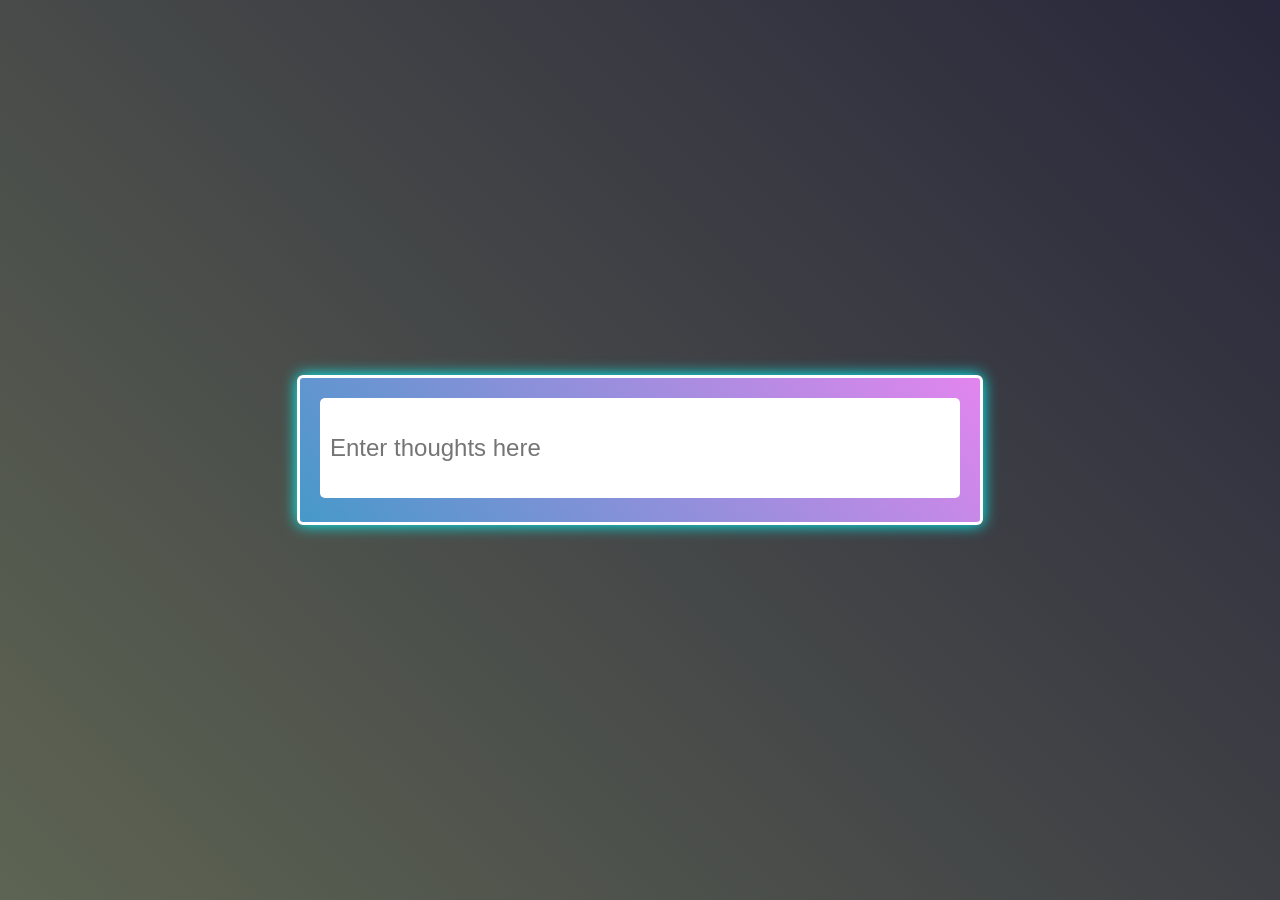
==== index.html @ 5ae9a439 "texarea updated" ====
<!DOCTYPE html>
<html lang="en">
<head>
    <meta charset="UTF-8">
    <meta name="viewport" content="width=device-width, initial-scale=1.0">
    <link rel="stylesheet" href="style.css">
    <title>Note Book</title>
</head>
<body>
    <div class="note-txtarea">
        <textarea placeholder="Enter thoughts here"></textarea>
    </div>
   
</body>
</html>
---- style.css ----
* {
    margin: 0;
    padding: 0;
    box-sizing: border-box;
}
body{
    display: flex;
    justify-content: center;
    align-items: center;
    height: 100vh;
    background-image: linear-gradient(45deg, rgb(94, 100, 83), rgb(40, 39, 59));
}
.note-txtarea{
   padding: 20px;
   background: linear-gradient(45deg, rgb(70, 153, 201), rgb(226, 133, 238));
   box-shadow: 0 0 15px cyan;
   border-radius: 6px;
   border: 3px white solid;
}
textarea{
    padding: 0 0 0 10px;
    font: 1.5em sans-serif;
    width: 50vw;
    height: 100px;
    line-height: 100px;
    resize: none;
    outline: none;  
    border: none;
    box-shadow: none;
    caret-color: black;
    border-radius: 5px;
    
}
textarea:hover{
    outline: none;
    border: none;
    box-shadow: none;
}
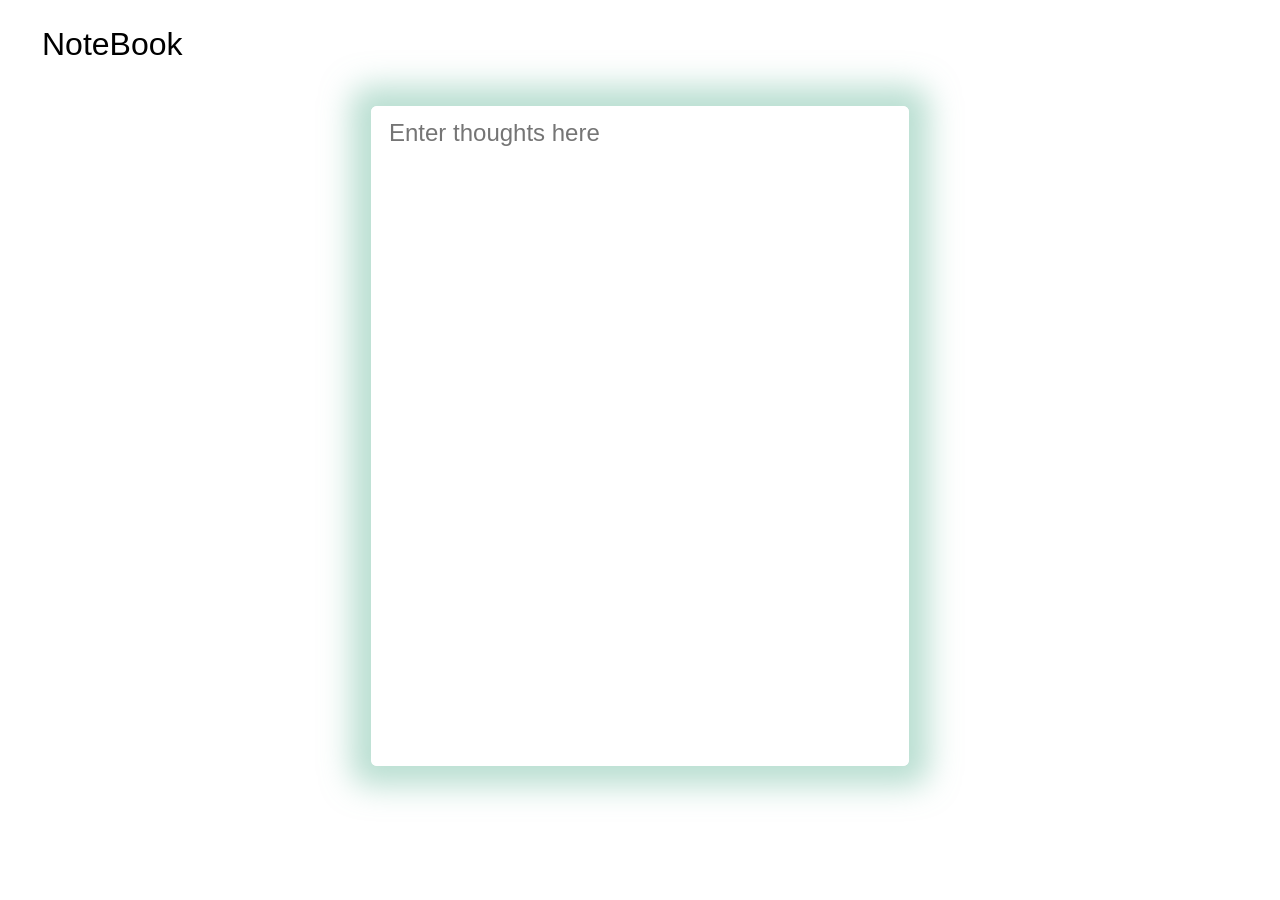
==== commit cc09eca7: "Input area added" ====
--- a/index.html
+++ b/index.html
@@ -7,9 +7,18 @@
     <title>Note Book</title>
 </head>
 <body>
-    <div class="note-txtarea">
+    <header class="header-style">
+        <div class="logo">
+        NoteBook
+        </div>
+    </header>
+
+    <section class="input-section">
+     <div class="note-txtarea">
         <textarea placeholder="Enter thoughts here"></textarea>
     </div>
+    </section>
+    
    
 </body>
 </html>
--- a/style.css
+++ b/style.css
@@ -4,31 +4,41 @@
     box-sizing: border-box;
 }
 body{
+    
+}
+.header-style{
+    margin-top: 1em;
+    height: 10vh;
+}
+
+.input-section{
     display: flex;
-    justify-content: center;
-    align-items: center;
-    height: 100vh;
-    background-image: linear-gradient(45deg, rgb(94, 100, 83), rgb(40, 39, 59));
+   justify-content: center;
+   align-items: center;     
 }
+.logo{
+    font: 2em sans-serif ;
+    padding: 10px;
+    margin-left: 1em;
+}
+
 .note-txtarea{
-   padding: 20px;
-   background: linear-gradient(45deg, rgb(70, 153, 201), rgb(226, 133, 238));
-   box-shadow: 0 0 15px cyan;
+   padding: 10px;
+   box-shadow: 0 0 30px 20px  rgb(118, 192, 166, 0.5);
    border-radius: 6px;
    border: 3px white solid;
 }
 textarea{
-    padding: 0 0 0 10px;
+    padding: 0 0 0 5px;
     font: 1.5em sans-serif;
-    width: 50vw;
-    height: 100px;
-    line-height: 100px;
+    width: 40vw;
+    height: 70vh;
     resize: none;
     outline: none;  
     border: none;
     box-shadow: none;
     caret-color: black;
-    border-radius: 5px;
+    border-radius: 5px; 
     
 }
 textarea:hover{
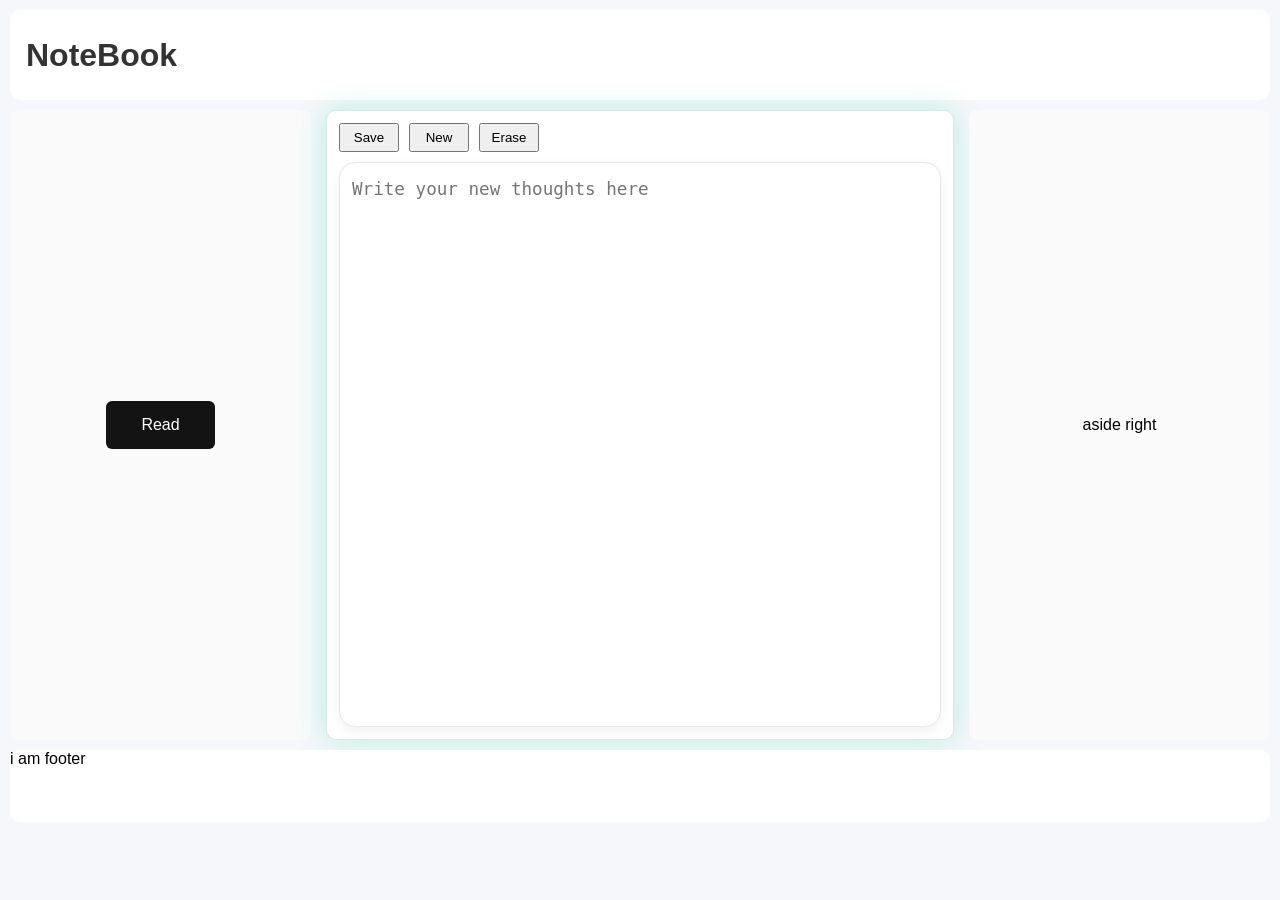
==== commit 78d933fe: "Layout Desinged" ====
--- a/index.html
+++ b/index.html
@@ -1,24 +1,41 @@
 <!DOCTYPE html>
 <html lang="en">
+
 <head>
     <meta charset="UTF-8">
     <meta name="viewport" content="width=device-width, initial-scale=1.0">
     <link rel="stylesheet" href="style.css">
     <title>Note Book</title>
 </head>
+
 <body>
     <header class="header-style">
         <div class="logo">
-        NoteBook
+            NoteBook
         </div>
     </header>
 
-    <section class="input-section">
-     <div class="note-txtarea">
-        <textarea placeholder="Enter thoughts here"></textarea>
-    </div>
+    <section>
+        <aside class="aside_left">
+            <div class="read-btn">
+                <button class="btn"> Read </button>
+                <span class="tool-tip"> Read Note Book </span>
+            </div>
+        </aside>
+        <div class="note-txtarea">     
+                <ul class="toolbar">
+                    <li><button> Save </button></li>
+                    <li> <button> New </button></li>
+                    <li> <button> Erase </button> </li>
+                </ul>
+            <textarea placeholder="Write your new thoughts here"></textarea>
+        </div>
+        <aside class="aside_right"> aside right </aside>
     </section>
-    
-   
+
+    <footer>
+        i am footer
+    </footer>
 </body>
+
 </html>
--- a/style.css
+++ b/style.css
@@ -2,47 +2,177 @@
     margin: 0;
     padding: 0;
     box-sizing: border-box;
-}
-body{
-    
-}
-.header-style{
-    margin-top: 1em;
-    height: 10vh;
+ 
 }
 
-.input-section{
+body {
+    min-height: 100vh;
+    padding: 10px;
+    background: #f5f7fa;
+    font-family: "Segoe UI", sans-serif;
     display: flex;
-   justify-content: center;
-   align-items: center;     
-}
-.logo{
-    font: 2em sans-serif ;
-    padding: 10px;
-    margin-left: 1em;
+    flex-direction: column;
+    gap: 10px;
 }
 
-.note-txtarea{
-   padding: 10px;
-   box-shadow: 0 0 30px 20px  rgb(118, 192, 166, 0.5);
-   border-radius: 6px;
-   border: 3px white solid;
+header,
+footer {
+    border-radius: 10px;
+    background: #fff;
+ 
 }
-textarea{
-    padding: 0 0 0 5px;
-    font: 1.5em sans-serif;
-    width: 40vw;
-    height: 70vh;
+
+/* Header */
+
+.header-style {
+    height: 10vh;
+    min-height: 70px;
+    display: flex;
+    align-items: center;
+}
+
+.logo {
+    font-size: 2rem;
+    font-weight: 600;
+    color: #333;
+    margin-left: 1rem;
+}
+
+/* Main Layout */
+
+section {
+    display: flex;
+    gap: 15px;  
+    min-height: 70vh;
+}
+
+.aside_left,
+.aside_right {
+    flex: 1;
+    border-radius: 8px;
+    background: #fafafa;
+    display: flex;
+    justify-content: center;
+    align-items: center;
+}
+
+/* Button Style */
+.btn{
+    padding: 15px 35px ;
+    border: none;
+    border-radius: 6px;
+    background-color: #131313;
+    color: white;
+    cursor: pointer;
+    font-size: 1rem;
+}
+
+.btn:hover{
+    background: #313131;
+    visibility: visible;
+}
+.read-btn {
+    position: relative;
+    display: inline-block;
+}
+.tool-tip{
+    position: absolute;
+    top: 120%;
+    left: 50%;
+    transform: translateX(-50%);
+
+    background: #222;
+    color: white;
+    padding: 6px 10px;
+    border-radius: 8px;
+    
+    font-size: 0.85rem;
+    white-space: nowrap;
+
+    opacity: 0;
+    visibility: hidden;
+
+    transition: opacity 0.2s ease;
+
+
+}
+.read-btn:hover .tool-tip{
+    opacity: 1;
+    visibility: visible;
+}
+
+/* Notes Area */
+
+.note-txtarea {
+    flex: 2;
+    padding: 12px;
+    background: #fff;
+    border-radius: 10px;
+    border: 1px solid #dbe9e3;
+    box-shadow: 0 0px 30px rgba(15, 212, 169, 0.25);
+    display: flex;
+    flex-direction: column;
+    gap: 10px;
+}
+
+.toolbar{
+    width: 100%;
+    display: flex;
+    flex-direction: row;
+    gap: 10px;
+    list-style: none;
+}
+.toolbar button{
+    padding: 5px;
+    width: 60px;
+}
+
+textarea {
+    flex:1;
+    width: 100%;
+    height: 100%;
+    padding: 12px;
+    font-size: 1.1rem;
+    line-height: 1.6;
+    border-radius: 16px;
+    border: 1px solid #e5e7eb;
+    box-shadow: 0 4px 12px rgba(0,0,0,.06);
+    outline: none;
     resize: none;
-    outline: none;  
-    border: none;
-    box-shadow: none;
-    caret-color: black;
-    border-radius: 5px; 
-    
+    background: transparent;
+    color: #333;
+    caret-color: #000;
 }
-textarea:hover{
+
+textarea:focus {
     outline: none;
-    border: none;
-    box-shadow: none;
-}+}
+
+/* Footer */
+
+footer {
+    min-height: 8vh;
+}
+
+/* Mobile */
+
+@media (max-width: 768px) {
+    section {
+        flex-direction: column;
+    }
+
+    .aside_left,
+    .aside_right,
+    .note-txtarea {
+        width: 100%;
+    }
+
+    textarea {
+        min-height: 50vh;
+    }
+}
+
+/*
+.note-txtarea { outline: 2px solid red; }
+.toolbar { outline: 2px solid blue; }
+textarea { outline: 2px solid green; }*/
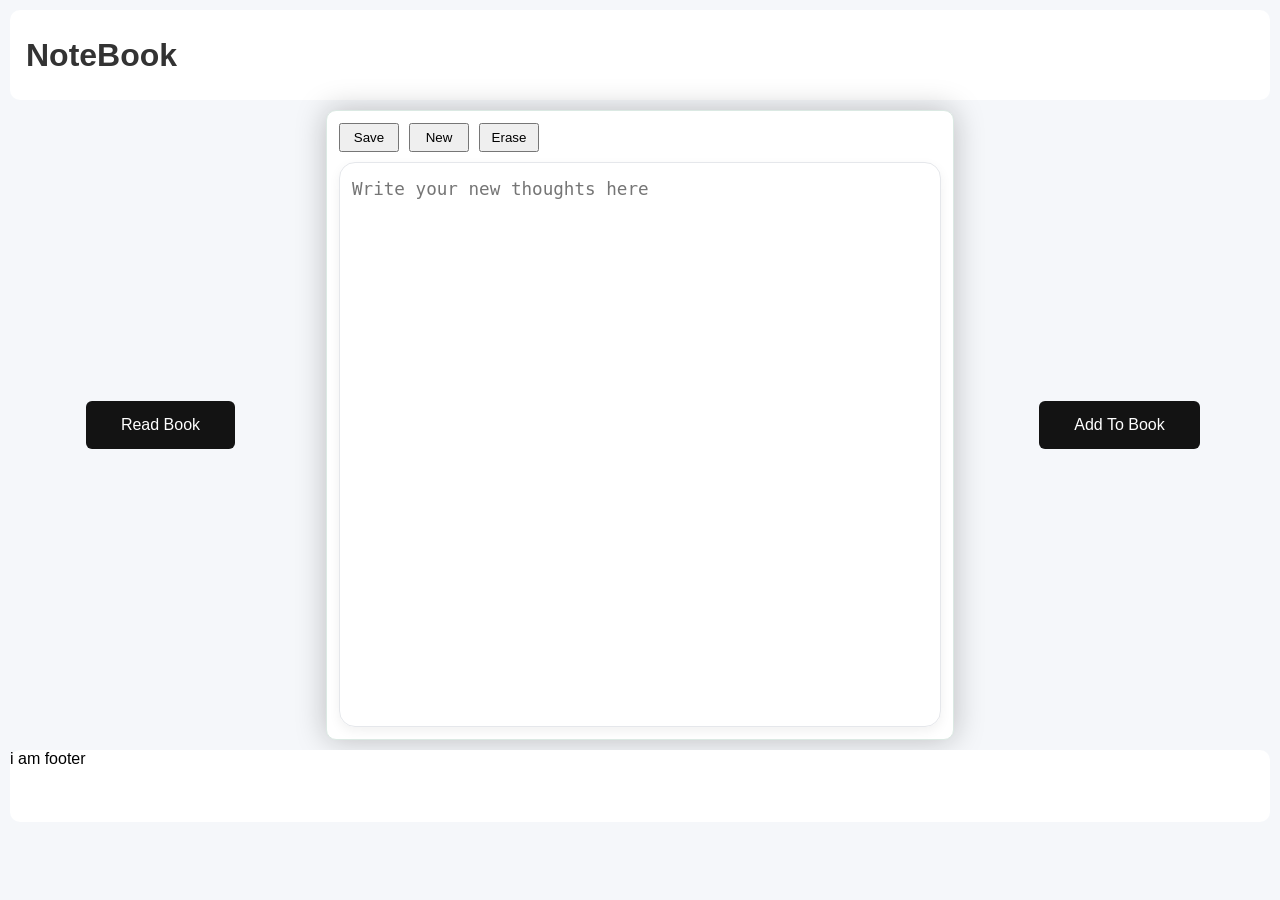
==== commit bf6545a2: "Add to book btn designed" ====
--- a/index.html
+++ b/index.html
@@ -18,19 +18,26 @@
     <section>
         <aside class="aside_left">
             <div class="read-btn">
-                <button class="btn"> Read </button>
+                <button class="btn"> Read Book </button>
                 <span class="tool-tip"> Read Note Book </span>
             </div>
         </aside>
-        <div class="note-txtarea">     
-                <ul class="toolbar">
-                    <li><button> Save </button></li>
-                    <li> <button> New </button></li>
-                    <li> <button> Erase </button> </li>
-                </ul>
+
+        <div class="note-txtarea">
+            <ul class="toolbar">
+                <li><button> Save </button></li>
+                <li> <button> New </button></li>
+                <li> <button> Erase </button> </li>
+            </ul>
             <textarea placeholder="Write your new thoughts here"></textarea>
         </div>
-        <aside class="aside_right"> aside right </aside>
+
+        <aside class="aside_right">
+            <div class="add-to-book-btn ">
+                <button class="btn"> Add To Book </button>
+                 <span class="tool-tip"> Add Your New Notes to Book  </span>
+            </div>
+        </aside>
     </section>
 
     <footer>
--- a/style.css
+++ b/style.css
@@ -50,7 +50,7 @@
 .aside_right {
     flex: 1;
     border-radius: 8px;
-    background: #fafafa;
+    
     display: flex;
     justify-content: center;
     align-items: center;
@@ -71,7 +71,7 @@
     background: #313131;
     visibility: visible;
 }
-.read-btn {
+.read-btn , .add-to-book-btn {
     position: relative;
     display: inline-block;
 }
@@ -96,7 +96,7 @@
 
 
 }
-.read-btn:hover .tool-tip{
+.read-btn:hover .tool-tip, .add-to-book-btn:hover .tool-tip{
     opacity: 1;
     visibility: visible;
 }
@@ -109,7 +109,7 @@
     background: #fff;
     border-radius: 10px;
     border: 1px solid #dbe9e3;
-    box-shadow: 0 0px 30px rgba(15, 212, 169, 0.25);
+    box-shadow: 0 0px 30px rgba(15, 15, 15, 0.25);
     display: flex;
     flex-direction: column;
     gap: 10px;
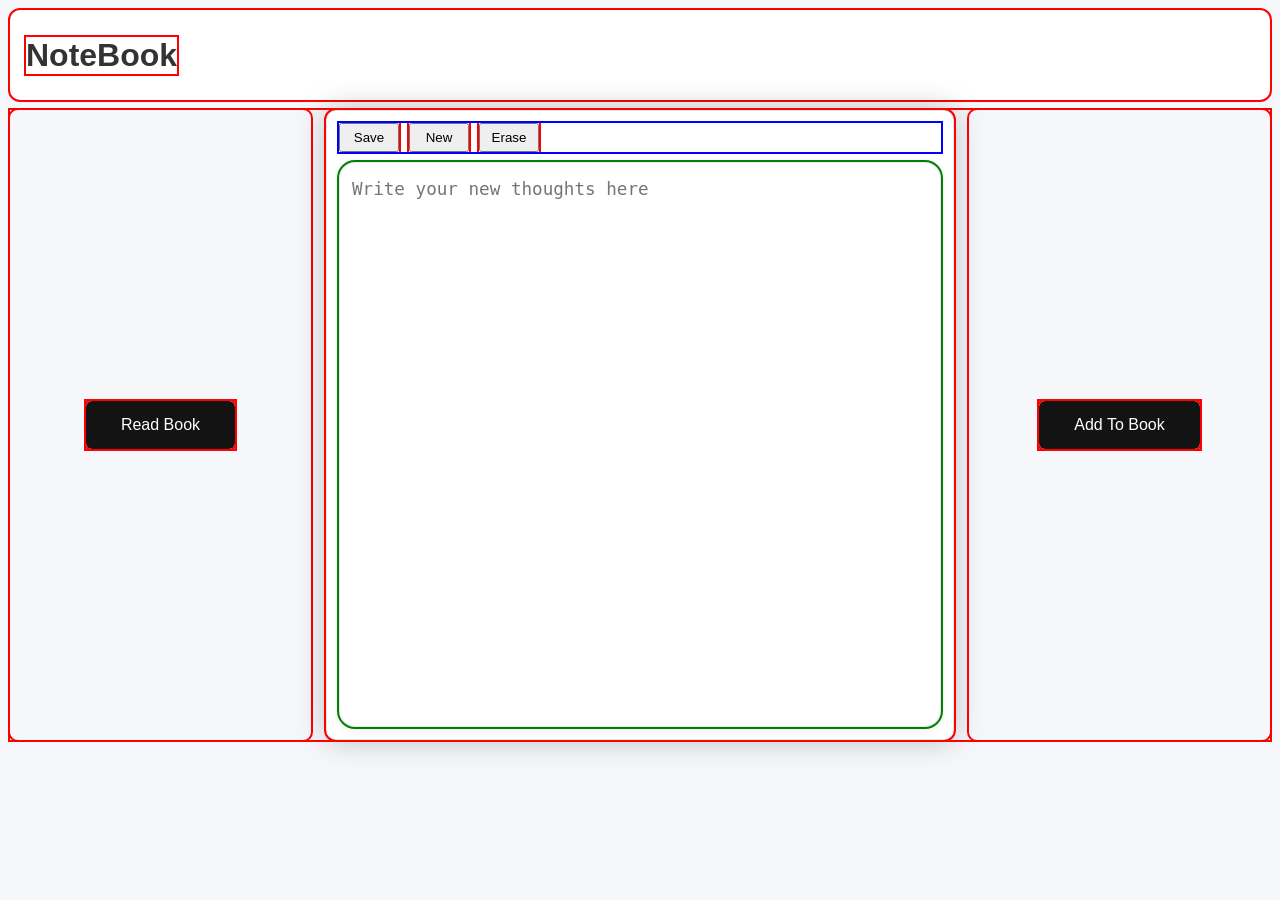
==== commit 52d1f673: "Existed Books page added" ====
--- a/index.html
+++ b/index.html
@@ -21,6 +21,7 @@
                 <button class="btn"> Read Book </button>
                 <span class="tool-tip"> Read Note Book </span>
             </div>
+        
         </aside>
 
         <div class="note-txtarea">
@@ -35,14 +36,12 @@
         <aside class="aside_right">
             <div class="add-to-book-btn ">
                 <button class="btn"> Add To Book </button>
-                 <span class="tool-tip"> Add Your New Notes to Book  </span>
+                <span class="tool-tip"> Add Your New Notes to Book </span>
             </div>
         </aside>
     </section>
 
-    <footer>
-        i am footer
-    </footer>
+   
 </body>
 
 </html>
--- a/style.css
+++ b/style.css
@@ -44,13 +44,14 @@
     display: flex;
     gap: 15px;  
     min-height: 70vh;
+  
 }
 
 .aside_left,
 .aside_right {
     flex: 1;
     border-radius: 8px;
-    
+    flex-direction: column;
     display: flex;
     justify-content: center;
     align-items: center;
@@ -148,11 +149,66 @@
     outline: none;
 }
 
+/* Existed books list */
+footer {
+    min-height: 13vh;
+    border: 1px solid black;
+    display: flex;
+    align-items: center;
+    justify-content: center;
+}
+
+.existed-books{
+    display:flex;
+    flex-wrap: wrap;
+    gap:15px;
+    padding:10px;
+}
+
+.exist-book{
+    width: 120px;
+    height: 170px;
+    background: linear-gradient(
+        90deg,
+        #2c3e50 0%,
+        #34495e 8%,
+        #3d566e 100%
+    );
+    border-radius: 4px 10px 10px 4px;
+    color: white;
+    display: flex;
+    justify-content: center;
+    align-items: center;
+    text-align: center;
+    flex-direction: column;
+    box-shadow: 5px 5px 15px rgba(0,0,0,.3);
+    transition: all .3s;
+}
+
+.exist-book:hover{
+    transform: rotate(-3deg) scale(1.05);
+    cursor: pointer;
+}
+
+.book-title{
+    font-size:1.1rem;
+    font-weight:600;
+}
+
+.book-preview{
+    margin-top:8px;
+    color:#666;
+    font-size:.9rem;
+}
+
+.book-date{
+    margin-top:10px;
+    font-size:.8rem;
+    color:#999;
+}
+
 /* Footer */
 
-footer {
-    min-height: 8vh;
-}
 
 /* Mobile */
 
@@ -172,7 +228,7 @@
     }
 }
 
-/*
-.note-txtarea { outline: 2px solid red; }
+
+ * { outline: 2px solid red; }
 .toolbar { outline: 2px solid blue; }
-textarea { outline: 2px solid green; }*/+textarea { outline: 2px solid green; } */
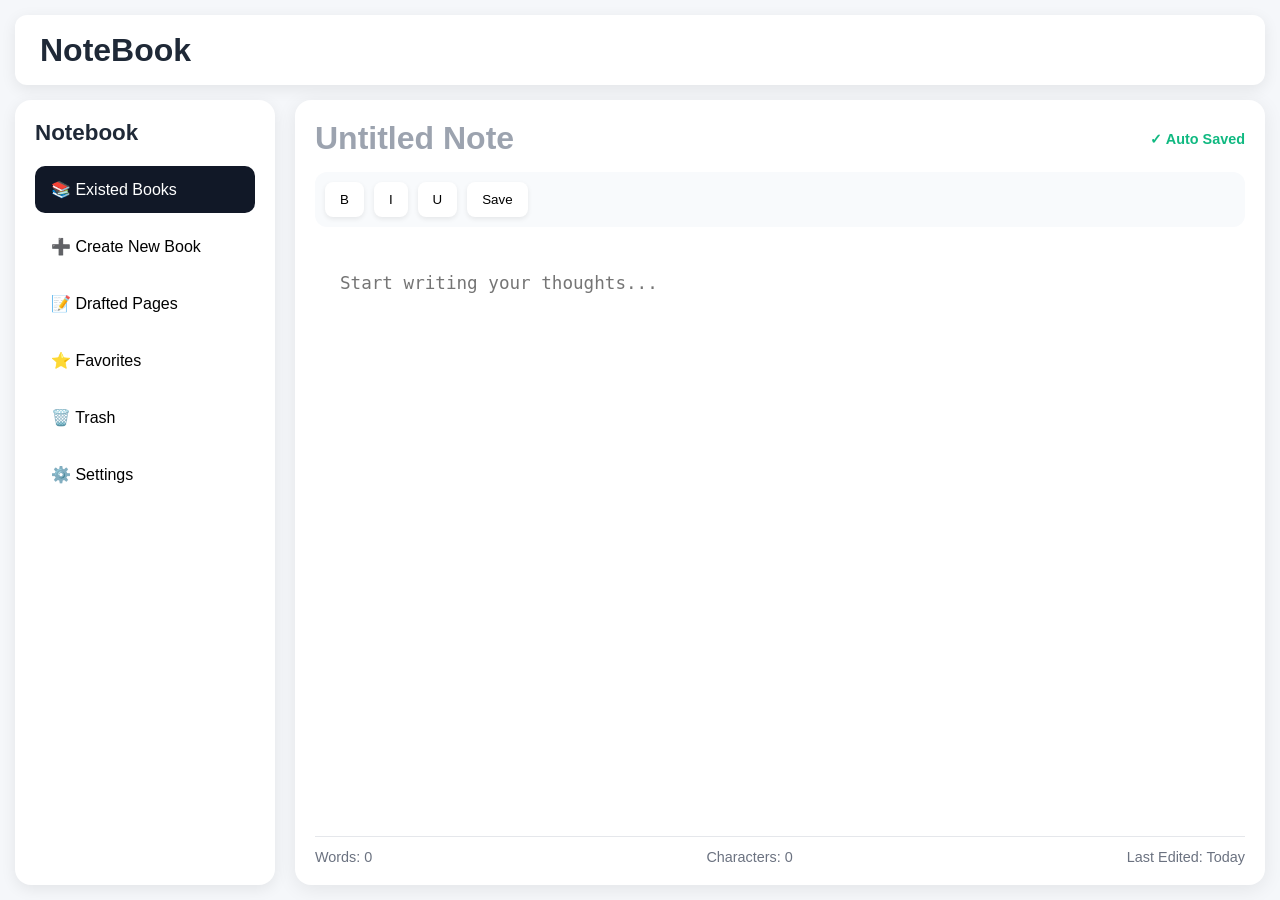
==== commit 02e93a25: "Home page design modified" ====
--- a/index.html
+++ b/index.html
@@ -15,31 +15,62 @@
         </div>
     </header>
 
-    <section>
-        <aside class="aside_left">
-            <div class="read-btn">
-                <button class="btn"> Read Book </button>
-                <span class="tool-tip"> Read Note Book </span>
-            </div>
-        
-        </aside>
+<section>
+    <!-- Left Sidebar -->
+    <aside class="sidebar">
+        <h3 class="sidebar-title">Notebook</h3>
 
-        <div class="note-txtarea">
-            <ul class="toolbar">
-                <li><button> Save </button></li>
-                <li> <button> New </button></li>
-                <li> <button> Erase </button> </li>
-            </ul>
-            <textarea placeholder="Write your new thoughts here"></textarea>
-        </div>
+        <button class="sidebar-btn active">
+            📚 Existed Books
+        </button>
 
-        <aside class="aside_right">
-            <div class="add-to-book-btn ">
-                <button class="btn"> Add To Book </button>
-                <span class="tool-tip"> Add Your New Notes to Book </span>
-            </div>
-        </aside>
-    </section>
+        <button class="sidebar-btn">
+            ➕ Create New Book
+        </button>
+
+        <button class="sidebar-btn">
+            📝 Drafted Pages
+        </button>
+
+        <button class="sidebar-btn">
+            ⭐ Favorites
+        </button>
+
+        <button class="sidebar-btn">
+            🗑️ Trash
+        </button>
+
+        <button class="sidebar-btn">
+            ⚙️ Settings
+        </button>
+    </aside>
+
+    <!-- Main Editor -->
+   <div class="note-txtarea">
+
+   <div class="editor-header">
+    <input class="book-name" placeholder="Untitled Note">
+    <span class="save-status">✓ Auto Saved</span>
+</div>
+
+<ul class="toolbar">
+    <li><button>B</button></li>
+    <li><button>I</button></li>
+    <li><button>U</button></li>
+    <li><button>Save</button></li>
+</ul>
+
+<textarea placeholder="Start writing your thoughts..."></textarea>
+
+<div class="editor-footer">
+    <span>Words: 0</span>
+    <span>Characters: 0</span>
+    <span>Last Edited: Today</span>
+</div>
+
+</div>
+  
+</section>
 
    
 </body>
--- a/style.css
+++ b/style.css
@@ -1,234 +1,275 @@
-* {
-    margin: 0;
-    padding: 0;
-    box-sizing: border-box;
- 
-}
-
-body {
-    min-height: 100vh;
-    padding: 10px;
-    background: #f5f7fa;
-    font-family: "Segoe UI", sans-serif;
-    display: flex;
-    flex-direction: column;
-    gap: 10px;
-}
-
-header,
-footer {
-    border-radius: 10px;
-    background: #fff;
- 
-}
-
-/* Header */
-
-.header-style {
-    height: 10vh;
-    min-height: 70px;
-    display: flex;
-    align-items: center;
-}
-
-.logo {
-    font-size: 2rem;
-    font-weight: 600;
-    color: #333;
-    margin-left: 1rem;
-}
-
-/* Main Layout */
-
-section {
-    display: flex;
-    gap: 15px;  
-    min-height: 70vh;
-  
-}
-
-.aside_left,
-.aside_right {
-    flex: 1;
-    border-radius: 8px;
-    flex-direction: column;
-    display: flex;
-    justify-content: center;
-    align-items: center;
-}
-
-/* Button Style */
-.btn{
-    padding: 15px 35px ;
-    border: none;
-    border-radius: 6px;
-    background-color: #131313;
-    color: white;
-    cursor: pointer;
-    font-size: 1rem;
-}
-
-.btn:hover{
-    background: #313131;
-    visibility: visible;
-}
-.read-btn , .add-to-book-btn {
-    position: relative;
-    display: inline-block;
-}
-.tool-tip{
-    position: absolute;
-    top: 120%;
-    left: 50%;
-    transform: translateX(-50%);
-
-    background: #222;
-    color: white;
-    padding: 6px 10px;
-    border-radius: 8px;
-    
-    font-size: 0.85rem;
-    white-space: nowrap;
-
-    opacity: 0;
-    visibility: hidden;
-
-    transition: opacity 0.2s ease;
-
-
-}
-.read-btn:hover .tool-tip, .add-to-book-btn:hover .tool-tip{
-    opacity: 1;
-    visibility: visible;
-}
-
-/* Notes Area */
-
-.note-txtarea {
-    flex: 2;
-    padding: 12px;
-    background: #fff;
-    border-radius: 10px;
-    border: 1px solid #dbe9e3;
-    box-shadow: 0 0px 30px rgba(15, 15, 15, 0.25);
-    display: flex;
-    flex-direction: column;
-    gap: 10px;
-}
+*{
+    margin:0;
+    padding:0;
+    box-sizing:border-box;
+}
+
+body{
+    min-height:100vh;
+    padding:15px;
+    background:#f5f7fa;
+    font-family:"Segoe UI",sans-serif;
+    display:flex;
+    flex-direction:column;
+    gap:15px;
+}
+
+/* HEADER */
+
+.header-style{
+    height:70px;
+    background:white;
+    border-radius:12px;
+    display:flex;
+    align-items:center;
+    padding:0 25px;
+    box-shadow:0 4px 15px rgba(0,0,0,.08);
+}
+
+.logo{
+    font-size:2rem;
+    font-weight:700;
+    color:#1f2937;
+}
+
+/* MAIN LAYOUT */
+
+section{
+    flex:1;
+    display:flex;
+    gap:20px;
+    min-height:80vh;
+}
+
+/* SIDEBAR */
+
+.sidebar{
+    width:260px;
+    min-width:260px;
+    background:white;
+    border-radius:16px;
+    padding:20px;
+    display:flex;
+    flex-direction:column;
+    gap:10px;
+    box-shadow:0 4px 15px rgba(0,0,0,.08);
+}
+
+.sidebar-title{
+    font-size:1.4rem;
+    font-weight:700;
+    color:#1f2937;
+    margin-bottom:10px;
+}
+
+.sidebar-btn{
+    border:none;
+    background:transparent;
+    text-align:left;
+    padding:14px 16px;
+    border-radius:10px;
+    cursor:pointer;
+    font-size:1rem;
+    transition:.3s;
+}
+
+.sidebar-btn:hover{
+    background:#f3f4f6;
+    transform:translateX(5px);
+}
+
+.sidebar-btn.active{
+    background:#111827;
+    color:white;
+}
+
+/* EDITOR */
+
+.note-txtarea{
+    flex:1;
+    background:white;
+    border-radius:16px;
+    padding:20px;
+    display:flex;
+    flex-direction:column;
+    gap:15px;
+    box-shadow:0 4px 20px rgba(0,0,0,.08);
+}
+
+/* TITLE */
+
+.editor-header{
+    display:flex;
+    justify-content:space-between;
+    align-items:center;
+    gap:15px;
+}
+
+.book-name{
+    flex:1;
+    border:none;
+    outline:none;
+    font-size:2rem;
+    font-weight:700;
+    color:#111827;
+    background:transparent;
+}
+
+.book-name::placeholder{
+    color:#9ca3af;
+}
+
+.save-status{
+    color:#10b981;
+    font-size:.9rem;
+    font-weight:600;
+}
+
+/* TOOLBAR */
 
 .toolbar{
-    width: 100%;
-    display: flex;
-    flex-direction: row;
-    gap: 10px;
-    list-style: none;
-}
+    list-style:none;
+    display:flex;
+    gap:10px;
+    flex-wrap:wrap;
+    padding:10px;
+    background:#f8fafc;
+    border-radius:12px;
+}
+
 .toolbar button{
-    padding: 5px;
-    width: 60px;
-}
-
-textarea {
-    flex:1;
-    width: 100%;
-    height: 100%;
-    padding: 12px;
-    font-size: 1.1rem;
-    line-height: 1.6;
-    border-radius: 16px;
-    border: 1px solid #e5e7eb;
-    box-shadow: 0 4px 12px rgba(0,0,0,.06);
-    outline: none;
-    resize: none;
-    background: transparent;
-    color: #333;
-    caret-color: #000;
-}
-
-textarea:focus {
-    outline: none;
-}
-
-/* Existed books list */
-footer {
-    min-height: 13vh;
-    border: 1px solid black;
-    display: flex;
-    align-items: center;
-    justify-content: center;
-}
+    border:none;
+    background:white;
+    padding:10px 15px;
+    border-radius:8px;
+    cursor:pointer;
+    box-shadow:0 2px 5px rgba(0,0,0,.08);
+    transition:.2s;
+}
+
+.toolbar button:hover{
+    transform:translateY(-2px);
+}
+
+/* TEXTAREA */
+
+textarea{
+    flex:1;
+    width:100%;
+    resize:none;
+    border:none;
+    outline:none;
+
+    padding:25px;
+
+    font-size:1.1rem;
+    line-height:1.9;
+
+    color:#1f2937;
+
+    border-radius:12px;
+}
+
+/* FOOTER INFO */
+
+.editor-footer{
+    display:flex;
+    justify-content:space-between;
+    align-items:center;
+    border-top:1px solid #e5e7eb;
+    padding-top:12px;
+    color:#6b7280;
+    font-size:.9rem;
+}
+
+/* BOOK GRID PAGE */
 
 .existed-books{
-    display:flex;
-    flex-wrap: wrap;
-    gap:15px;
-    padding:10px;
+    list-style:none;
+    display:grid;
+    grid-template-columns:repeat(auto-fill,minmax(150px,1fr));
+    gap:20px;
+    width:100%;
 }
 
 .exist-book{
-    width: 120px;
-    height: 170px;
-    background: linear-gradient(
-        90deg,
-        #2c3e50 0%,
-        #34495e 8%,
-        #3d566e 100%
+    height:200px;
+
+    background:linear-gradient(
+        135deg,
+        #1e293b,
+        #334155
     );
-    border-radius: 4px 10px 10px 4px;
-    color: white;
-    display: flex;
-    justify-content: center;
-    align-items: center;
-    text-align: center;
-    flex-direction: column;
-    box-shadow: 5px 5px 15px rgba(0,0,0,.3);
-    transition: all .3s;
+
+    color:white;
+
+    border-radius:10px;
+
+    display:flex;
+    flex-direction:column;
+    justify-content:center;
+    align-items:center;
+
+    text-align:center;
+
+    padding:15px;
+
+    box-shadow:0 6px 15px rgba(0,0,0,.2);
+
+    transition:.3s;
 }
 
 .exist-book:hover{
-    transform: rotate(-3deg) scale(1.05);
-    cursor: pointer;
+    transform:translateY(-8px);
+    cursor:pointer;
 }
 
 .book-title{
     font-size:1.1rem;
-    font-weight:600;
+    font-weight:700;
 }
 
 .book-preview{
-    margin-top:8px;
-    color:#666;
-    font-size:.9rem;
+    margin-top:10px;
+    font-size:.85rem;
+    color:#d1d5db;
 }
 
 .book-date{
-    margin-top:10px;
+    margin-top:15px;
     font-size:.8rem;
-    color:#999;
-}
-
-/* Footer */
-
-
-/* Mobile */
-
-@media (max-width: 768px) {
-    section {
-        flex-direction: column;
-    }
-
-    .aside_left,
-    .aside_right,
-    .note-txtarea {
-        width: 100%;
-    }
-
-    textarea {
-        min-height: 50vh;
-    }
-}
-
-
- * { outline: 2px solid red; }
-.toolbar { outline: 2px solid blue; }
-textarea { outline: 2px solid green; } */+    color:#9ca3af;
+}
+
+/* MOBILE */
+
+@media (max-width:768px){
+
+    section{
+        flex-direction:column;
+    }
+
+    .sidebar{
+        width:100%;
+        min-width:100%;
+    }
+
+    .editor-header{
+        flex-direction:column;
+        align-items:flex-start;
+    }
+
+    .book-name{
+        font-size:1.5rem;
+    }
+
+    textarea{
+        min-height:400px;
+    }
+
+    .editor-footer{
+        flex-direction:column;
+        gap:10px;
+        align-items:flex-start;
+    }
+}
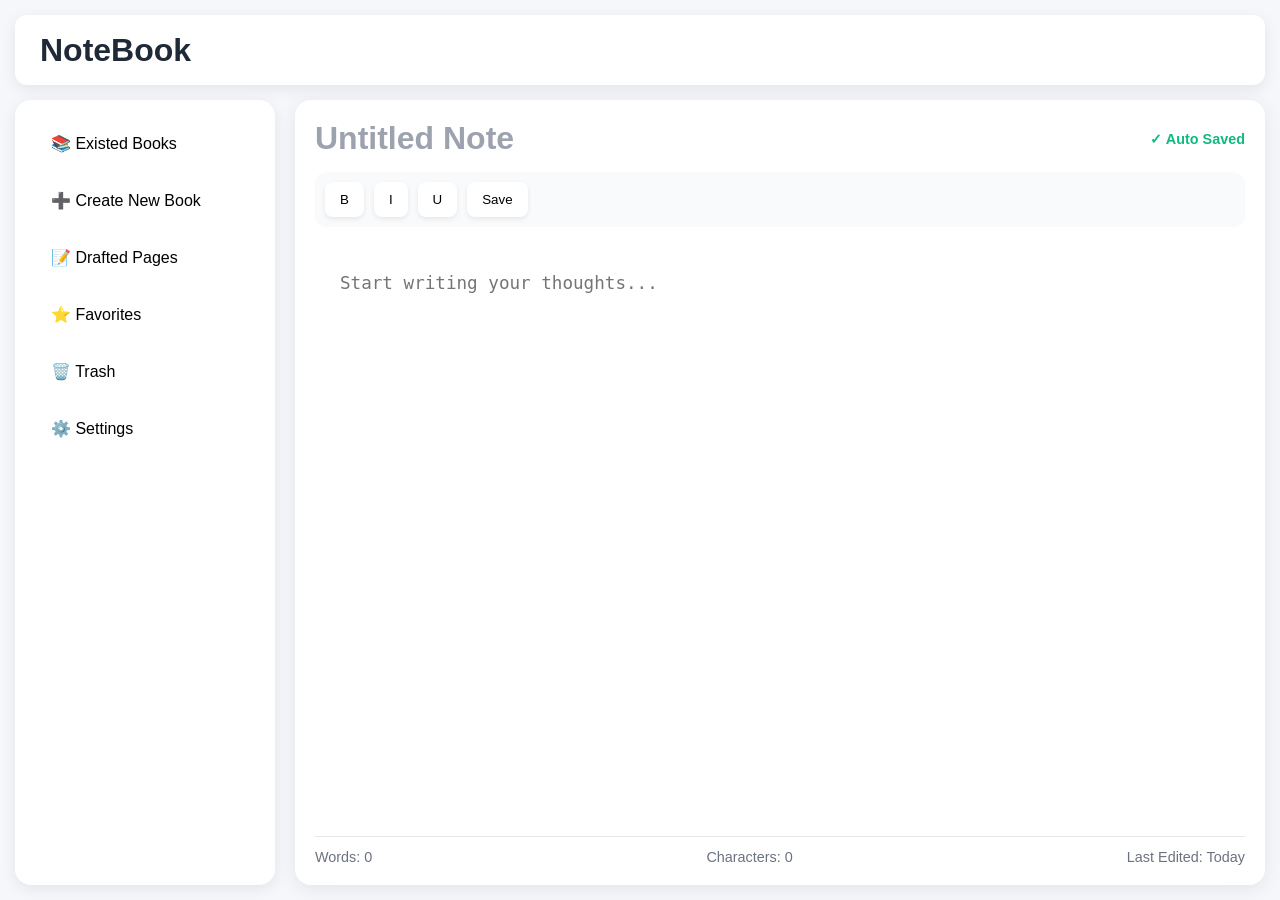
==== commit f297ec06: "Added Javascript on click button" ====
--- a/index.html
+++ b/index.html
@@ -9,70 +9,79 @@
 </head>
 
 <body>
+
     <header class="header-style">
         <div class="logo">
             NoteBook
         </div>
     </header>
 
-<section>
-    <!-- Left Sidebar -->
-    <aside class="sidebar">
-        <h3 class="sidebar-title">Notebook</h3>
+    <section>
+        <!-- Left Sidebar -->
+        <aside class="sidebar">
 
-        <button class="sidebar-btn active">
-            📚 Existed Books
-        </button>
+            <button class="sidebar-btn">
+                📚 Existed Books
+            </button>
 
-        <button class="sidebar-btn">
-            ➕ Create New Book
-        </button>
+            <button class="sidebar-btn">
+                ➕ Create New Book
+            </button>
 
-        <button class="sidebar-btn">
-            📝 Drafted Pages
-        </button>
+            <button class="sidebar-btn">
+                📝 Drafted Pages
+            </button>
 
-        <button class="sidebar-btn">
-            ⭐ Favorites
-        </button>
+            <button class="sidebar-btn">
+                ⭐ Favorites
+            </button>
 
-        <button class="sidebar-btn">
-            🗑️ Trash
-        </button>
+            <button class="sidebar-btn">
+                🗑️ Trash
+            </button>
 
-        <button class="sidebar-btn">
-            ⚙️ Settings
-        </button>
-    </aside>
+            <button class="sidebar-btn">
+                ⚙️ Settings
+            </button>
+        </aside>
 
-    <!-- Main Editor -->
-   <div class="note-txtarea">
+        <!-- Main Editor -->
+        <div class="note-txtarea">
 
-   <div class="editor-header">
-    <input class="book-name" placeholder="Untitled Note">
-    <span class="save-status">✓ Auto Saved</span>
-</div>
+            <div class="editor-header">
+                <input class="book-name" placeholder="Untitled Note">
+                <span class="save-status">✓ Auto Saved</span>
+            </div>
 
-<ul class="toolbar">
-    <li><button>B</button></li>
-    <li><button>I</button></li>
-    <li><button>U</button></li>
-    <li><button>Save</button></li>
-</ul>
+            <ul class="toolbar">
+                <li><button>B</button></li>
+                <li><button>I</button></li>
+                <li><button>U</button></li>
+                <li><button>Save</button></li>
+            </ul>
 
-<textarea placeholder="Start writing your thoughts..."></textarea>
+            <textarea placeholder="Start writing your thoughts..."></textarea>
 
-<div class="editor-footer">
-    <span>Words: 0</span>
-    <span>Characters: 0</span>
-    <span>Last Edited: Today</span>
-</div>
+            <div class="editor-footer">
+                <span>Words: 0</span>
+                <span>Characters: 0</span>
+                <span>Last Edited: Today</span>
+            </div>
 
-</div>
-  
-</section>
+        </div>
 
-   
+    </section>
+
+
 </body>
+<script>
+    const side_btn = document.querySelectorAll(".sidebar-btn");
+    side_btn.forEach(buttons => {
+        buttons.addEventListener("click", function () {
+            document.querySelector(".sidebar-btn.active")?.classList.remove("active");
+            this.classList.add("active");
+        });
+    });
+</script>
 
 </html>
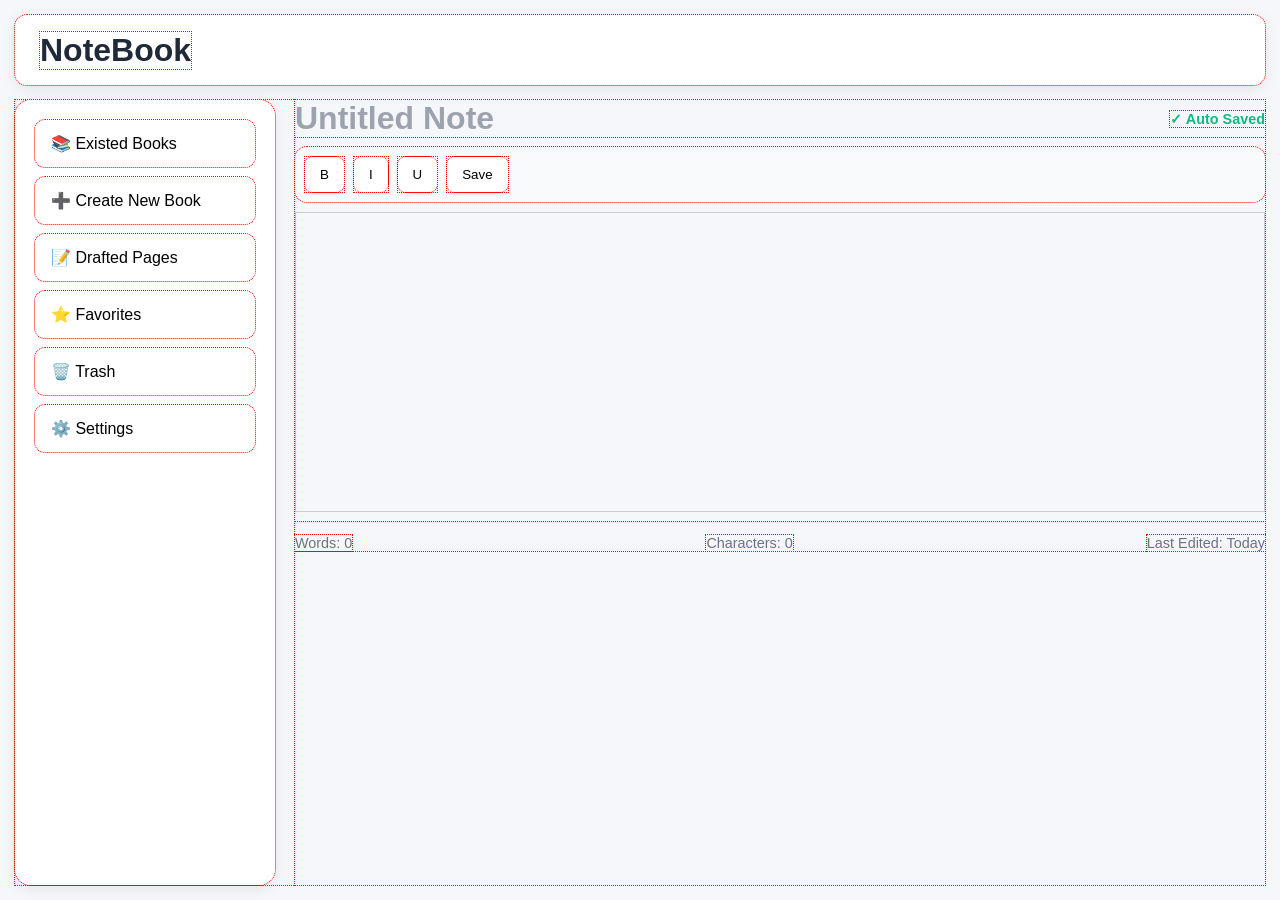
==== commit 0a253a33: "Editor Button updated" ====
--- a/index.html
+++ b/index.html
@@ -14,6 +14,7 @@
         <div class="logo">
             NoteBook
         </div>
+        <button class="menu-toggle">☰</button>
     </header>
 
     <section>
@@ -46,7 +47,7 @@
         </aside>
 
         <!-- Main Editor -->
-        <div class="note-txtarea">
+        <div class="editor-area">
 
             <div class="editor-header">
                 <input class="book-name" placeholder="Untitled Note">
@@ -54,13 +55,13 @@
             </div>
 
             <ul class="toolbar">
-                <li><button>B</button></li>
-                <li><button>I</button></li>
-                <li><button>U</button></li>
+                <li><button class="editor-btn">B</button></li>
+                <li><button class="editor-btn">I</button></li>
+                <li><button class="editor-btn">U</button></li>
                 <li><button>Save</button></li>
             </ul>
 
-            <textarea placeholder="Start writing your thoughts..."></textarea>
+            <div id="editor" contenteditable="true" class="editor-box"></div>
 
             <div class="editor-footer">
                 <span>Words: 0</span>
@@ -75,6 +76,7 @@
 
 </body>
 <script>
+    // Function For Active Button
     const side_btn = document.querySelectorAll(".sidebar-btn");
     side_btn.forEach(buttons => {
         buttons.addEventListener("click", function () {
@@ -82,6 +84,21 @@
             this.classList.add("active");
         });
     });
+
+    // Function For Toggle Button
+    const editor_btn = document.querySelectorAll(".editor-btn");
+    editor_btn.forEach(buttons => {
+        buttons.addEventListener("click", function () {
+            this.classList.toggle("active");
+        });
+    });
+    // Function For Toggle Side bar
+    const toggleBtn = document.querySelector(".menu-toggle");
+    const sidebar = document.querySelector(".sidebar");
+
+    toggleBtn.addEventListener("click", () => {
+        sidebar.classList.toggle("show");
+    });
 </script>
 
 </html>
--- a/style.css
+++ b/style.css
@@ -30,6 +30,13 @@
     font-size:2rem;
     font-weight:700;
     color:#1f2937;
+}
+.menu-toggle {
+    display: none;
+    font-size: 1.8rem;
+    background: none;
+    border: none;
+    cursor: pointer;
 }
 
 /* MAIN LAYOUT */
@@ -84,16 +91,19 @@
 }
 
 /* EDITOR */
-
-.note-txtarea{
-    flex:1;
-    background:white;
-    border-radius:16px;
-    padding:20px;
-    display:flex;
-    flex-direction:column;
-    gap:15px;
-    box-shadow:0 4px 20px rgba(0,0,0,.08);
+.editor-area {
+    flex: 1;
+    display: flex;
+    flex-direction: column;
+    gap: 10px;
+    min-width: 0; /* important for flex overflow issues */
+}
+.editor-box {
+    width: 100%;
+    height: 300px;
+    border: 1px solid #ccc;
+    padding: 10px;
+    outline: none;
 }
 
 /* TITLE */
@@ -150,24 +160,9 @@
 .toolbar button:hover{
     transform:translateY(-2px);
 }
-
-/* TEXTAREA */
-
-textarea{
-    flex:1;
-    width:100%;
-    resize:none;
-    border:none;
-    outline:none;
-
-    padding:25px;
-
-    font-size:1.1rem;
-    line-height:1.9;
-
-    color:#1f2937;
-
-    border-radius:12px;
+.editor-btn.active{
+    background:#111827;
+    color:white;
 }
 
 /* FOOTER INFO */
@@ -272,4 +267,25 @@
         gap:10px;
         align-items:flex-start;
     }
-}+   .menu-toggle {
+        display: block;
+    }
+
+    .sidebar {
+        position: fixed;
+        display: none;
+        top: 80px;              /* below header */
+        width: 220px;           /* smaller panel */
+        border-radius: 12px;
+        box-shadow: 0 10px 25px rgba(0,0,0,0.2);
+        z-index: 1000;
+        transition: 0.3s ease;
+    }
+
+    .sidebar.show {
+        left: 10px;             /* small floating position */
+        display: inline;
+    }
+}
+
+* {outline: red 1px dotted;}
